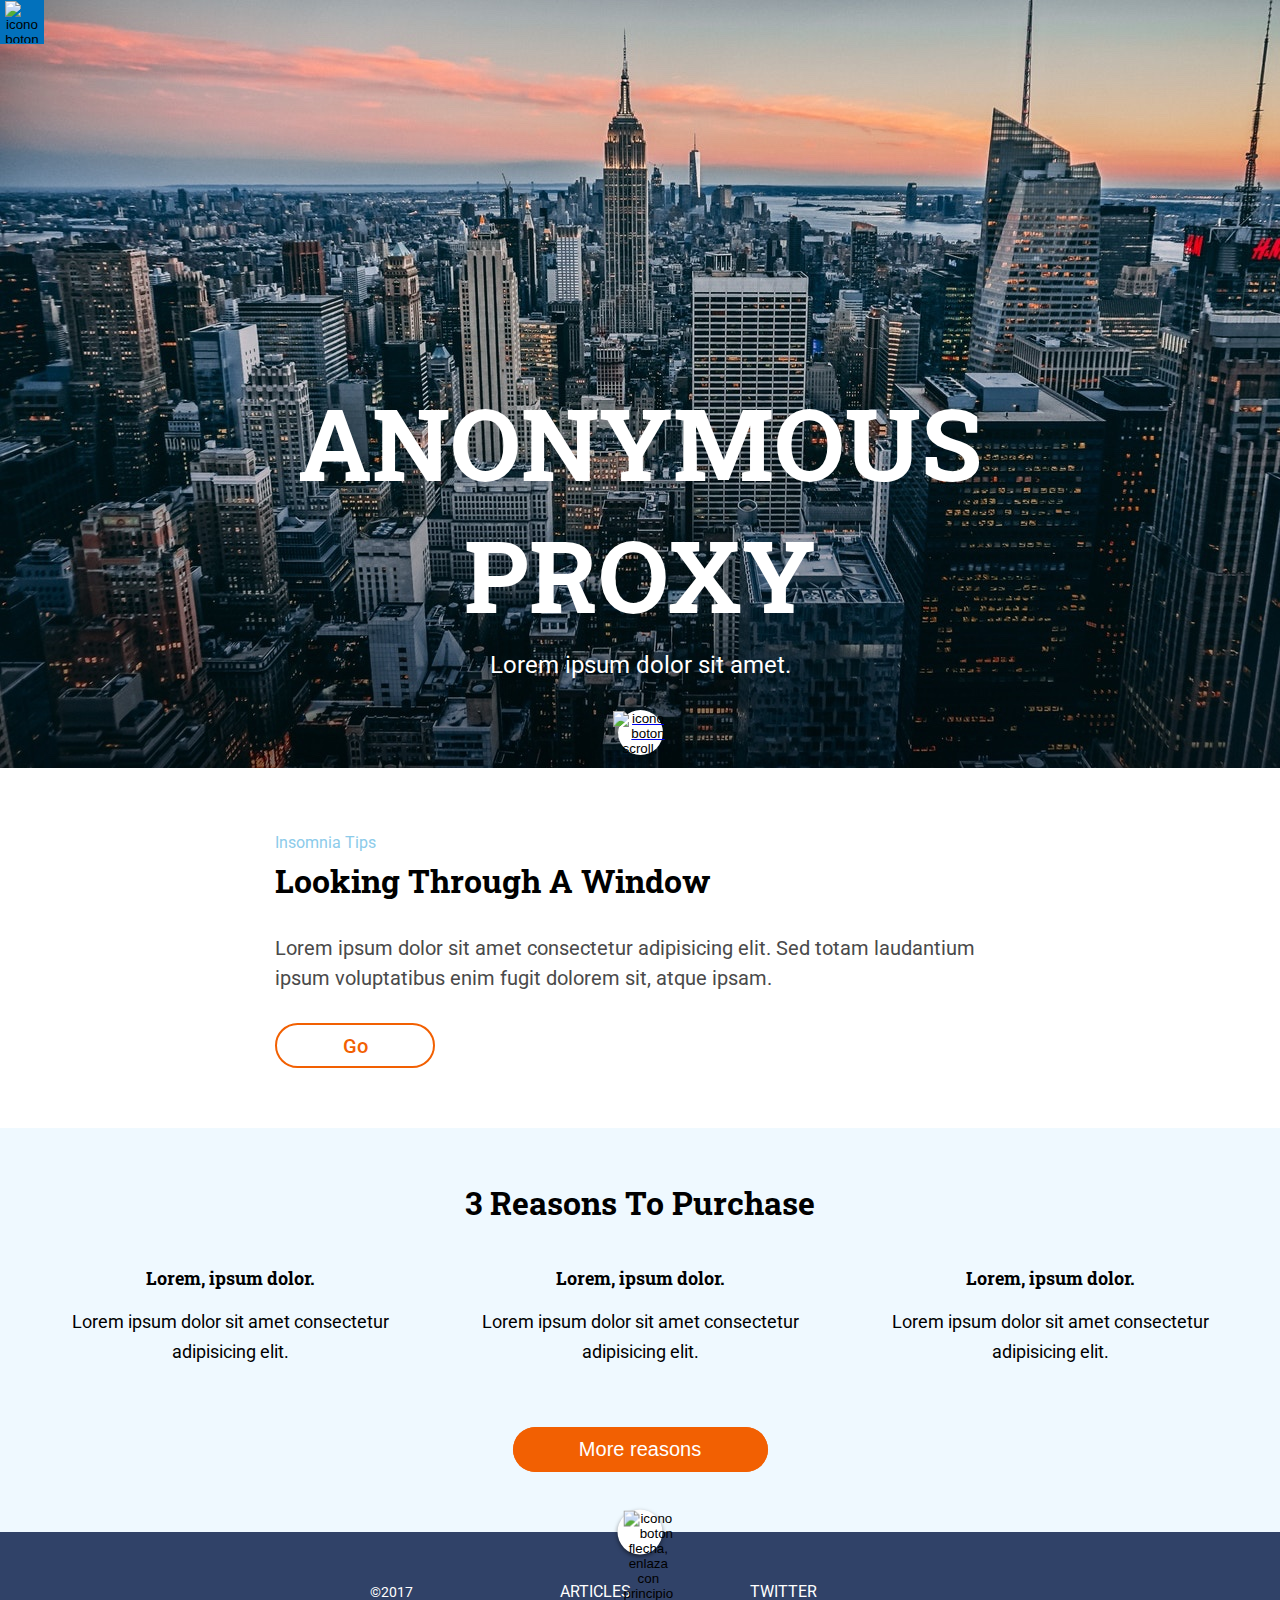
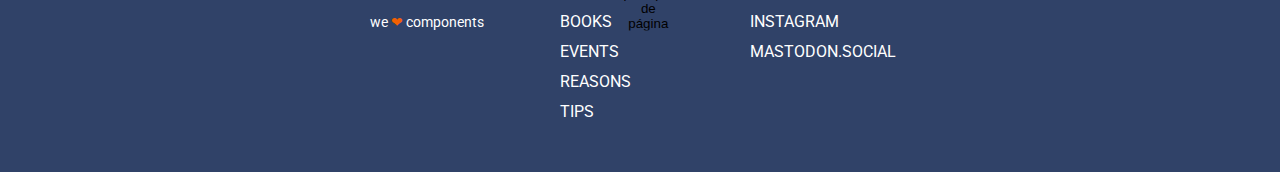
==== docs/index.html @ 3738154a "add gulp docs" ====
<!DOCTYPE html>
<html lang="en">
    
    <head>
        <meta charset="UTF-8">
        <meta name="viewport" content="width=device-width, initial-scale=1">
        <meta http-equiv="X-UA-Compatible" content="ie=edge">
        <title>Evaluación Módulo1 Lara</title>
        <link rel="icon" href="favicon.png" />
        <link href="https://fonts.googleapis.com/css?family=Roboto" rel="stylesheet">
        <link href="https://fonts.googleapis.com/css?family=Roboto+Slab" rel="stylesheet">
        <link rel="stylesheet" href="assets/css/main.css">
    </head>
    
    <body>
        <header class="page__header">
            <div class="page__hero">
                <div class="hero_image"></div>
                <div class="hero_main">
                    <div class="hero_text">
                         <h1 class="hero_text-title">anonymous proxy</h1>

                        <p class="hero_text-main">Lorem ipsum dolor sit amet.</p>
                    </div> <a class="btn_scroll-link" href="#section">
                <button class="btn_scroll">
                    <img class="btn_scroll-img" src="../../assets/images/ico-scroll-down.svg" alt="icono boton scroll, enlaza con la siguiente seccion">
                </button></a>

                </div>
                <nav class="btn_menu-container">
                    <button class="btn_menu">
                        <img class="btn_menu-img" src="../../assets/images/ico-menu.svg" alt="icono boton menu">
                    </button>
                </nav>
            </div>
        </header>
        <main id="section" class="page__main">
            <div class="main_wrapper">
                <section class="section_window"> <small class="window_text-small">insomnia tips</small>

                     <h2 class="window_text-title">looking through a window</h2>

                    <p class="window_text-main">Lorem ipsum dolor sit amet consectetur adipisicing elit. Sed totam laudantium
                        ipsum voluptatibus enim fugit dolorem sit, atque ipsam.</p>
                    <button class="btn_go">go</button>
                </section>
                <section class="section_reasons">
                    <div class="section_reasons_wrapper">
                         <h2 class="reasons_text-title">3 reasons to purchase</h2>

                        <ul class="reasons_list">
                            <li class="reasons_item">
                                 <h3 class="reasons_item_title">Lorem, ipsum dolor.</h3>

                                <p class="reasons_item_text">Lorem ipsum dolor sit amet consectetur adipisicing elit.</p>
                            </li>
                            <li class="reasons_item">
                                 <h3 class="reasons_item_title">Lorem, ipsum dolor.</h3>

                                <p class="reasons_item_text">Lorem ipsum dolor sit amet consectetur adipisicing elit.</p>
                            </li>
                            <li class="reasons_item">
                                 <h3 class="reasons_item_title">Lorem, ipsum dolor.</h3>

                                <p class="reasons_item_text">Lorem ipsum dolor sit amet consectetur adipisicing elit.</p>
                            </li>
                            <li class="reasons_item btn_more">
                                <button class="btn_more">More reasons</button>
                            </li>
                        </ul>
                    </div>
                </section>
            </div>
        </main>
        <footer class="page__footer">
            <div class="btn_container"> <a href="/">
        <button class="btn_arrow"><img class="btn_arrow-img" src="../../assets/images/ico-arrow.svg" alt="icono boton flecha, enlaza con principio de página"></button></a>

            </div>
            <div class="footer_container">
                <ul class="sections_list">
                    <li class="sections_item">articles</li>
                    <li class="sections_item">books</li>
                    <li class="sections_item">events</li>
                    <li class="sections_item">reasons</li>
                    <li class="sections_item">tips</li>
                </ul>
                <ul class="social_list">
                    <li class="social_item">twitter</li>
                    <li class="social_item">instagram</li>
                    <li class="social_item">mastodon.social</li>
                </ul>
                <div class="copy_container">
                    <p class="copy_text">©2017</p>
                    <p class="copy_text">we <span class="heart">❤︎</span> components</p>
                </div>
            </div>
        </footer>
    </body>

</html>
---- docs/assets/css/main.css ----
body {margin: 0;font-family: 'Roboto', sans-serif;line-height: 30px;}.page__hero {background-image: url("../../assets/images/cover.jpg");background-size: cover;background-position: center;min-height: 100vh;margin: 0;display: -webkit-box;display: -ms-flexbox;display: flex;-webkit-box-orient: vertical;-webkit-box-direction: normal;-ms-flex-direction: column;flex-direction: column;-webkit-box-pack: end;-ms-flex-pack: end;justify-content: flex-end;-webkit-box-align: center;-ms-flex-align: center;align-items: center;}.hero_main {display: -webkit-box;display: -ms-flexbox;display: flex;-webkit-box-orient: vertical;-webkit-box-direction: normal;-ms-flex-direction: column;flex-direction: column;-webkit-box-pack: center;-ms-flex-pack: center;justify-content: center;-webkit-box-align: center;-ms-flex-align: center;align-items: center;margin: 0 15px 53px;}.hero_text {display: -webkit-box;display: -ms-flexbox;display: flex;-webkit-box-orient: vertical;-webkit-box-direction: normal;-ms-flex-direction: column;flex-direction: column;-webkit-box-pack: center;-ms-flex-pack: center;justify-content: center;-webkit-box-align: center;-ms-flex-align: center;align-items: center;text-align: center;margin-bottom: 45px;}.hero_text-title {margin: 0 0 10px;font-family: "Roboto Slab",serif;font-size: 42px;color: #fff;text-transform: uppercase;font-weight: bold;line-height: 55px;}.hero_text-main {margin: 0;color: #fff;}.btn_menu-container {position: fixed;top: 0;left: 0;}.btn_menu {height: 44px;width: 44px;background: #0271bc;border-style: none;display: -webkit-box;display: -ms-flexbox;display: flex;-webkit-box-pack: center;-ms-flex-pack: center;justify-content: center;}.btn_scroll {height: 45px;width: 45px;border-style: none;border-radius: 50%;background: #fff;display: -webkit-box;display: -ms-flexbox;display: flex;-webkit-box-pack: center;-ms-flex-pack: center;justify-content: center;}.page_main {margin: 0;}.section_window {background: #fff;margin-top: 30px;padding: 0 15px;}.window_text-small {display: inline-block;text-align: center;font-size: 14px;text-transform: capitalize;color: #8ccbea;}.window_text-title {margin: 0;padding-bottom: 15px;width: 290px;font-size: 24px;text-transform: capitalize;font-family: "Roboto Slab",serif;font-weight: bold;}.window_text-main {margin: 0;font-size: 18px;color: #4a4a4a;}.btn_go {margin: 30px 0 45px;width: 76px;height: 45px;border-style: none;border: 2px solid #f26002;border-radius: 22.5px;background: #fff;font-size: 20px;color: #f26002;text-transform: capitalize;font-family: "Roboto",sans-serif;font-weight: 500;text-align: center;-webkit-transition: background-color ease .3s, color ease .3s;transition: background-color ease .3s, color ease .3s;}.btn_go:hover {background: #f26002;color: #fff;}.section_reasons {background: #eff9ff;}.section_reasons_wrapper {padding: 30px 0 60px;text-align: center;}.reasons_text-title {margin: 0;font-family: "Roboto Slab",serif;font-size: 24px;text-transform: capitalize;}.reasons_list {list-style: none;margin: 45px 70px 0;padding: 0;display: grid;grid-template-rows: 1fr 1fr 1fr;grid-row-gap: 45px;text-align: center;}.reasons_item_title {margin: 0;font-size: 18px;font-family: "Roboto Slab",serif;display: inline-block;height: 30px;}.reasons_item_text {margin: 0;font-size: 18px;}.btn_more {height: 45px;width: 100%;border-style: none;background: #f26002;border-radius: 22.5px;color: #fff;font-size: 20px;font-weight: 500;-webkit-transition: background-color ease .3s, color ease .3s, -webkit-box-shadow ease .3s;transition: background-color ease .3s, color ease .3s, -webkit-box-shadow ease .3s;transition: background-color ease .3s, color ease .3s, box-shadow ease .3s;transition: background-color ease .3s, color ease .3s, box-shadow ease .3s, -webkit-box-shadow ease .3s;}.btn_more:hover {background: #fff;color: #f26002;-webkit-box-shadow: inset 0 0 10px rgba(0,0,0,0.5);box-shadow: inset 0 0 10px rgba(0,0,0,0.5);}.page__footer {margin: 0;background: #304268;}.footer_container {display: -webkit-box;display: -ms-flexbox;display: flex;-webkit-box-orient: vertical;-webkit-box-direction: normal;-ms-flex-direction: column;flex-direction: column;text-align: center;-webkit-box-pack: start;-ms-flex-pack: start;justify-content: flex-start;}.sections_list {margin: 60px 0 0;padding: 0;list-style: none;color: #fff;}.sections_item {text-transform: uppercase;}.social_list {margin: 30px 0 0;padding: 0;list-style: none;color: #fff;}.social_item {text-transform: uppercase;}.copy_container {margin: 30px 0 45px;color: #fff;font-size: 14px;}.copy_text {margin: 0;}.heart {color: #f26002;}.btn_arrow {height: 45px;width: 45px;border-style: none;background: #fff;border-radius: 50%;display: inline-block;position: absolute;-webkit-transform: translate(-50%, -50%);transform: translate(-50%, -50%);-webkit-box-shadow: 0 2px 4px 0 rgba(0,0,0,0.5);box-shadow: 0 2px 4px 0 rgba(0,0,0,0.5);}.btn_arrow:hover {-webkit-animation-name: jump;animation-name: jump;-webkit-animation-duration: 1s;animation-duration: 1s;-webkit-animation-timing-function: ease-in-out;animation-timing-function: ease-in-out;-webkit-animation-iteration-count: infinite;animation-iteration-count: infinite;}.btn_container {text-align: center;}@media all and (min-width: 768px) {.page__hero {min-height: 768px;}.hero_main {margin-bottom: 45px;}.hero_text {margin-bottom: 30px;}.hero_text-title {font-size: 80px;line-height: 106px;}.hero_text-main {font-size: 24px;}.section_window {margin: 30px 40px 0;padding: 0;}.window_text-title {font-size: 26px;line-height: 45px;padding-bottom: 30px;width: 100%;}.window_text-main {font-size: 20px;}.btn_go {margin-bottom: 60px;width: 91px;}.reasons_text-title {font-size: 26px;}.reasons_list {margin: 45px 40px 0;grid-template-columns: 1fr 1fr 1fr;grid-column-gap: 30px;grid-template-rows: 1fr 45px;grid-row-gap: 60px;}.reasons_item_title {padding-bottom: 14px;}.btn_more {grid-column: 2 / 3;}.footer_container {-webkit-box-orient: horizontal;-webkit-box-direction: normal;-ms-flex-direction: row;flex-direction: row;-webkit-box-pack: justify;-ms-flex-pack: justify;justify-content: space-between;text-align: left;padding: 45px 39px;}.sections_list {margin: 0;width: 210px;}.social_list {margin: 0;width: 210px;}.copy_container {-webkit-box-ordinal-group: 0;-ms-flex-order: -1;order: -1;margin: 0;width: 210px;}}@media all and (min-width: 1200px) {.hero_main {margin-bottom: 13px;}.hero_text-title {font-size: 100px;line-height: 132px;width: 730px;}.section_window {margin: 60px 275px 0;}.window_text-small {font-size: 16px;}.window_text-title {font-size: 32px;}.btn_go {width: 160px;}.section_reasons_wrapper {padding: 60px 0;}.reasons_text-title {font-size: 32px;}.btn_more {width: 255px;margin: 0 auto;}.footer_container {-webkit-box-pack: center;-ms-flex-pack: center;justify-content: center;}.sections_list {margin: 0 30px;width: 160px;}.social_list {width: 160px;}.copy_container {width: 160px;}}@-webkit-keyframes jump {0% {-webkit-transform: translate(-50%, -50%);transform: translate(-50%, -50%);}50% {-webkit-transform: translate(-50%, -70%);transform: translate(-50%, -70%);}100% {-webkit-transform: translate(-50%, -50%);transform: translate(-50%, -50%);}}@keyframes jump {0% {-webkit-transform: translate(-50%, -50%);transform: translate(-50%, -50%);}50% {-webkit-transform: translate(-50%, -70%);transform: translate(-50%, -70%);}100% {-webkit-transform: translate(-50%, -50%);transform: translate(-50%, -50%);}}
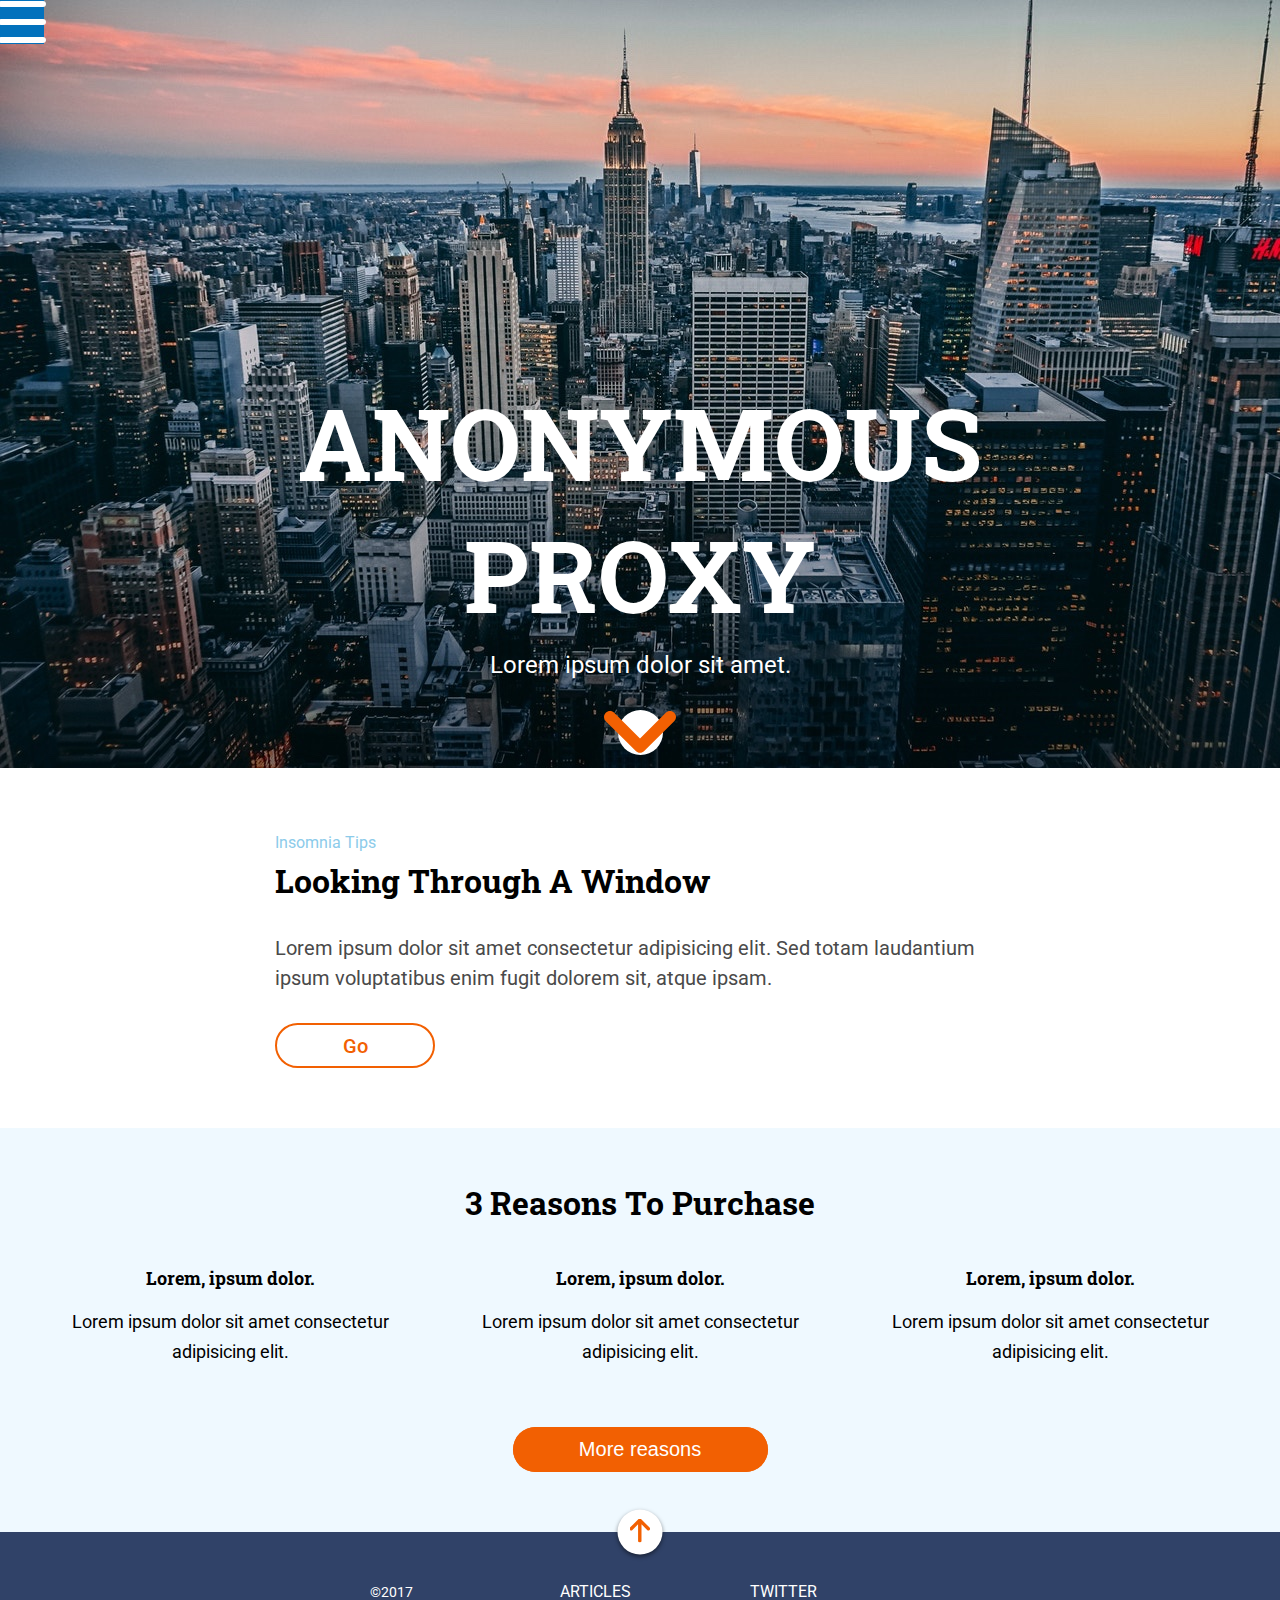
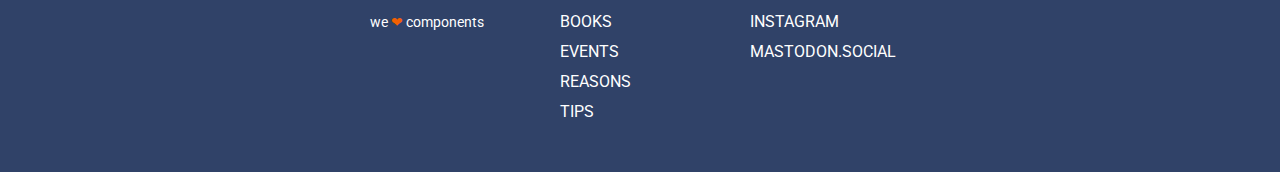
==== commit 210df218: "update gulp docs folder" ====
--- a/docs/index.html
+++ b/docs/index.html
@@ -13,7 +13,7 @@
     </head>
     
     <body>
-        <header class="page__header">
+        <header id="header" class="page__header">
             <div class="page__hero">
                 <div class="hero_image"></div>
                 <div class="hero_main">
@@ -23,13 +23,13 @@
                         <p class="hero_text-main">Lorem ipsum dolor sit amet.</p>
                     </div> <a class="btn_scroll-link" href="#section">
                 <button class="btn_scroll">
-                    <img class="btn_scroll-img" src="../../assets/images/ico-scroll-down.svg" alt="icono boton scroll, enlaza con la siguiente seccion">
+                    <img class="btn_scroll-img" src="assets/images/ico-scroll-down.svg" alt="icono boton scroll, enlaza con la siguiente seccion">
                 </button></a>
 
                 </div>
                 <nav class="btn_menu-container">
                     <button class="btn_menu">
-                        <img class="btn_menu-img" src="../../assets/images/ico-menu.svg" alt="icono boton menu">
+                        <img class="btn_menu-img" src="assets/images/ico-menu.svg" alt="icono boton menu">
                     </button>
                 </nav>
             </div>
@@ -73,8 +73,8 @@
             </div>
         </main>
         <footer class="page__footer">
-            <div class="btn_container"> <a href="/">
-        <button class="btn_arrow"><img class="btn_arrow-img" src="../../assets/images/ico-arrow.svg" alt="icono boton flecha, enlaza con principio de página"></button></a>
+            <div class="btn_container"> <a href="#header">
+        <button class="btn_arrow"><img class="btn_arrow-img" src="assets/images/ico-arrow.svg" alt="icono boton flecha, enlaza con principio de página"></button></a>
 
             </div>
             <div class="footer_container">
